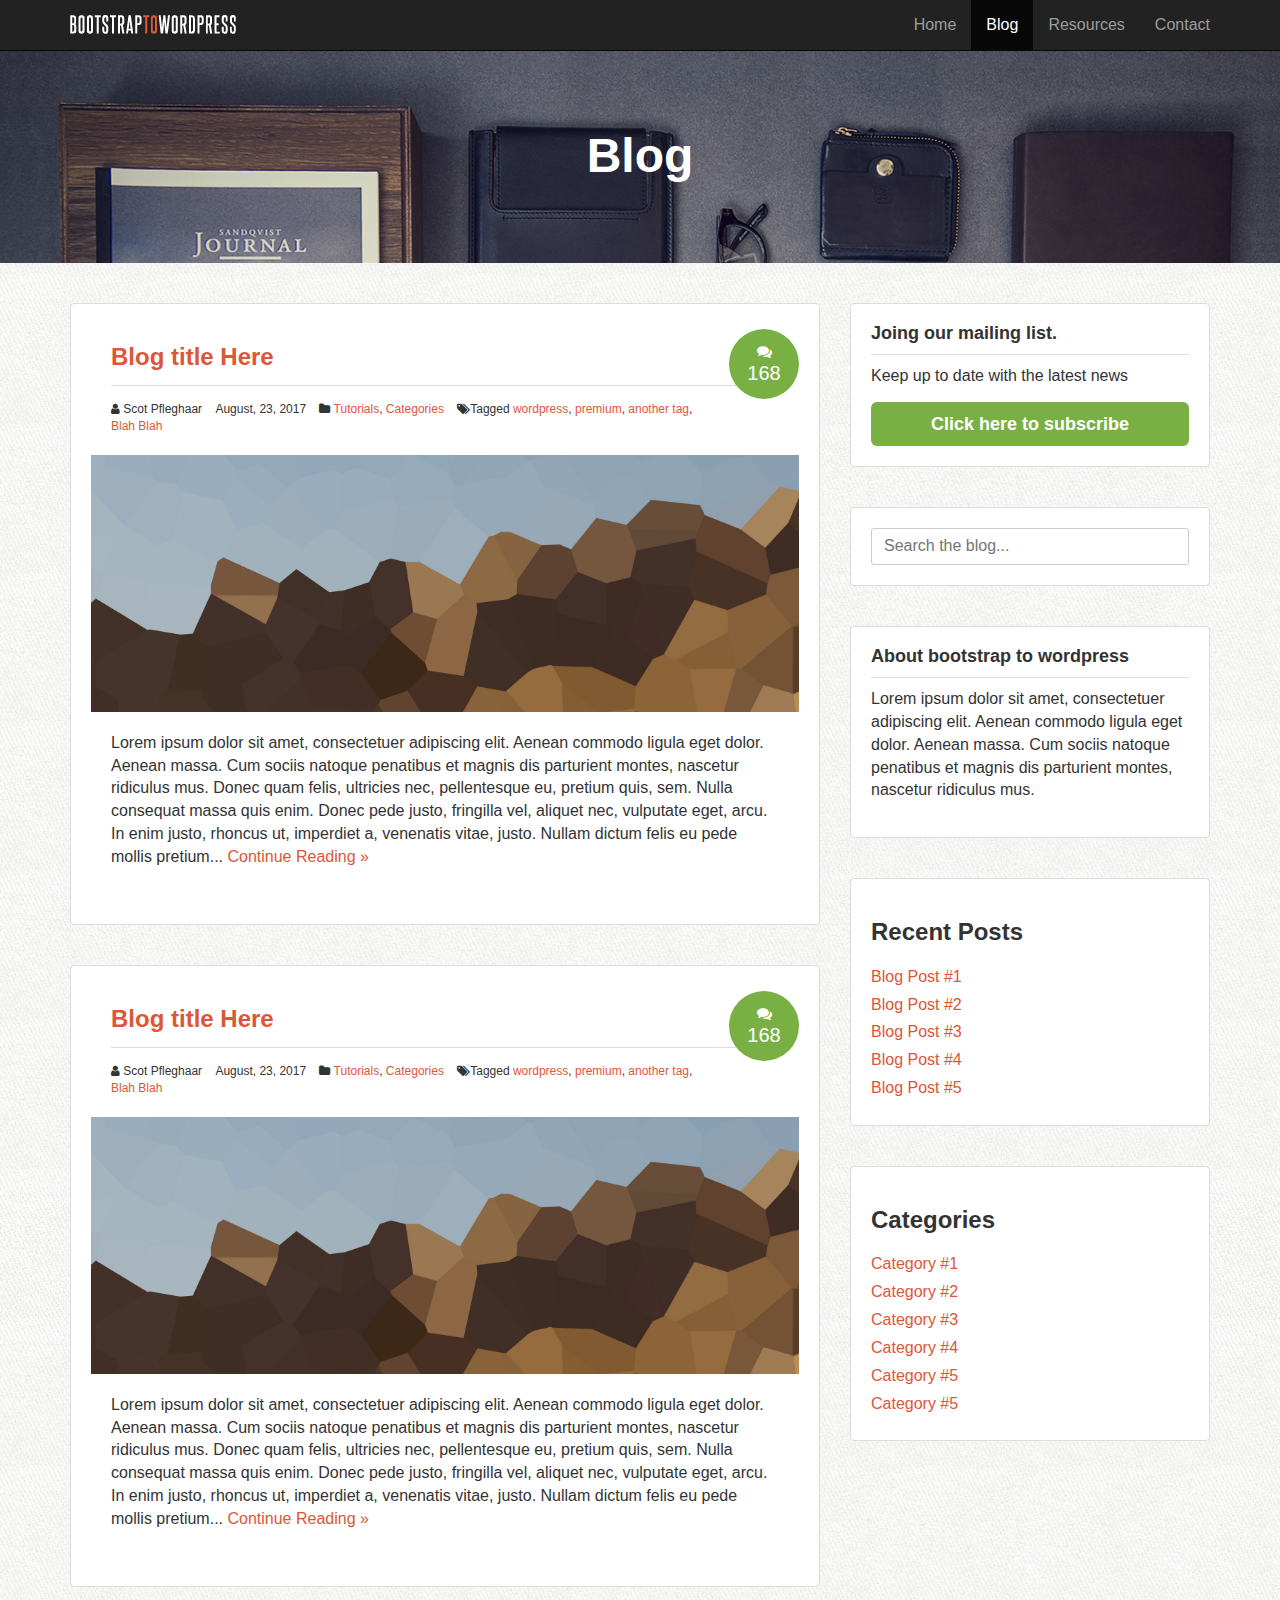
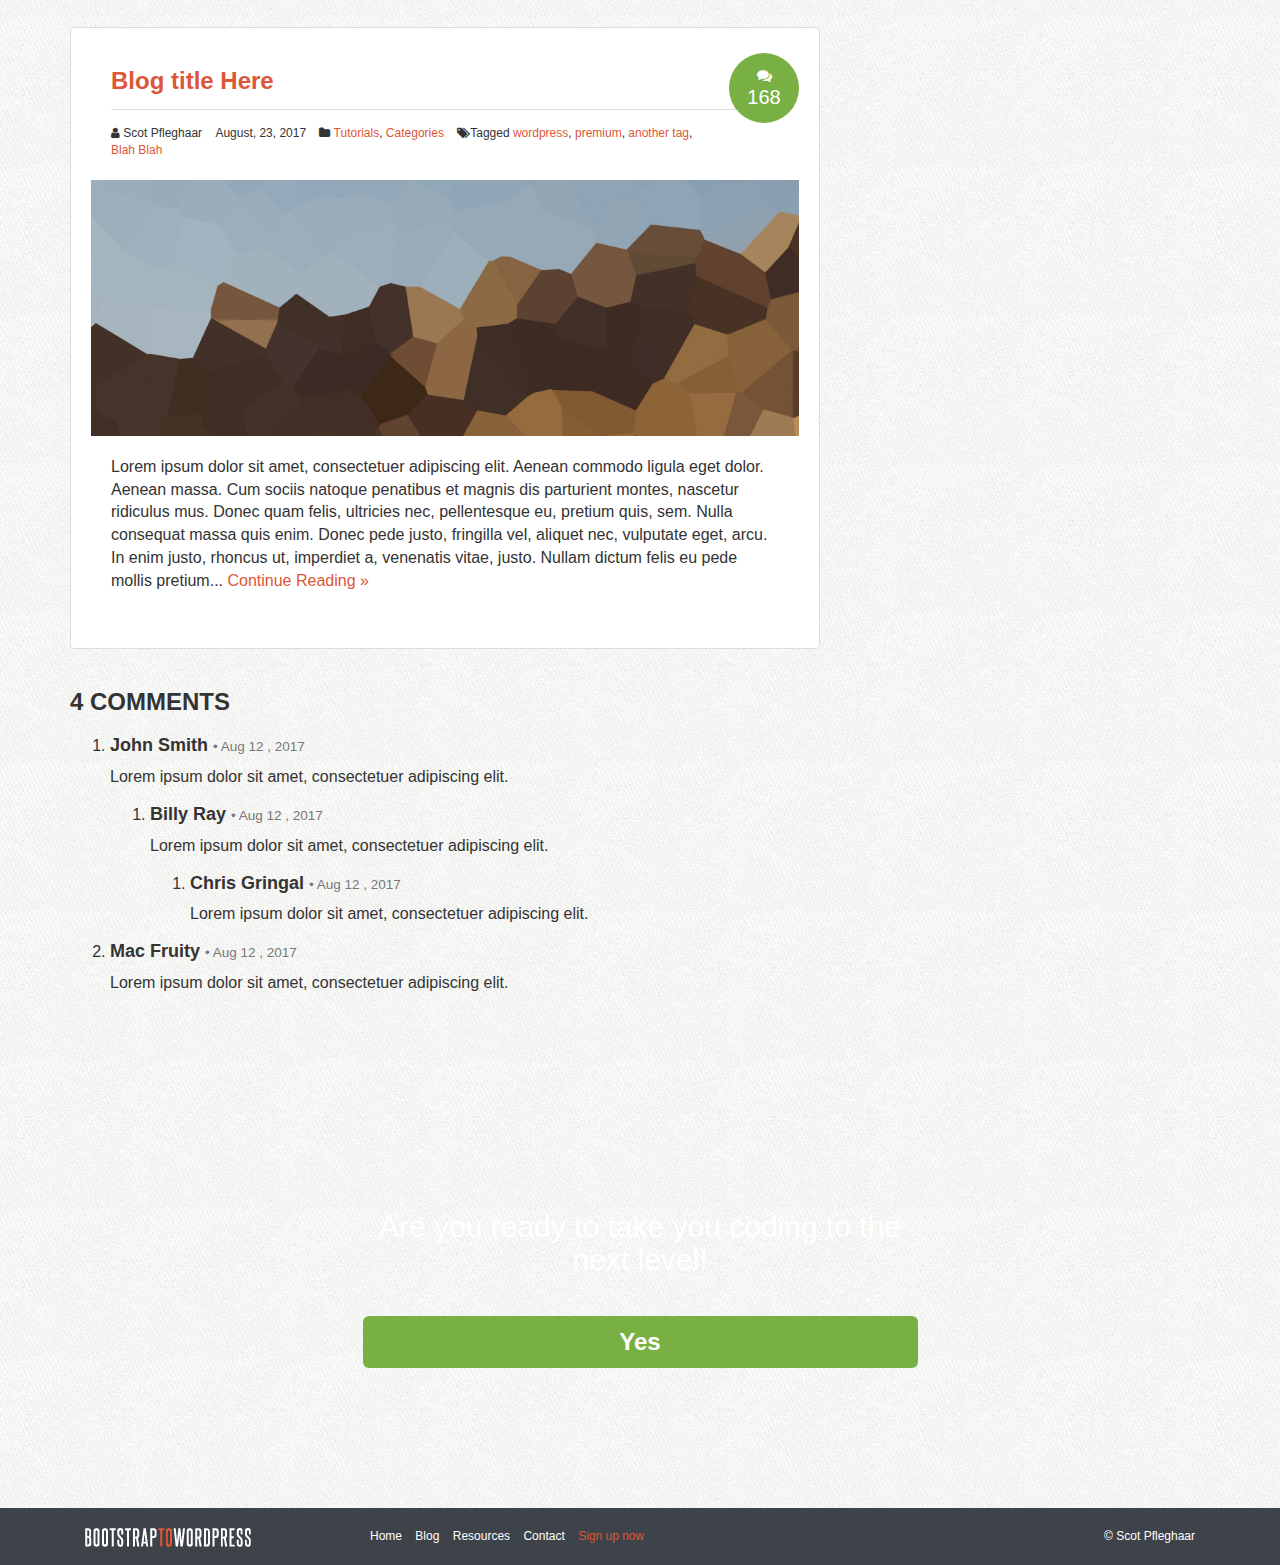
==== blog.html @ d0c0e161 "Initial Commit" ====
<!doctype html>

<html>

<head>
    <meta http-equiv="Content-Type" content="text/html; charset=UTF-8">

    <meta charset="UTF-8">

    <meta name="viewport" content "width=device-width, initial-scale=1">

    <meta name="description" content="">

    <meta name="author" content="">

    <!-- Latest compiled and minified CSS -->
    <link rel="stylesheet" href="https://maxcdn.bootstrapcdn.com/bootstrap/3.3.7/css/bootstrap.min.css">

    <!-- jQuery library -->
    <script src="https://ajax.googleapis.com/ajax/libs/jquery/3.2.1/jquery.min.js"></script>

    <!-- Latest compiled JavaScript -->
    <script src="https://maxcdn.bootstrapcdn.com/bootstrap/3.3.7/js/bootstrap.min.js"></script>
    <link rel="icon" href="assets/img/favicon.ico">

    <!-- FONT AWESOME CDN -->
    <script src="https://maxcdn.bootstrapcdn.com/font-awesome/4.7.0/css/font-awesome.min.css"></script>

    <!-- Custom CSS -->
    <link href="assets/css/custom.css" rel="stylesheet">
    <!-- Add icon library -->
    <link rel="stylesheet" href="https://cdnjs.cloudflare.com/ajax/libs/font-awesome/4.7.0/css/font-awesome.min.css">




    <title>Learning Bootstrap to Wordpress</title>

    <!-- HTML5 Shim and Respond.js IE8 support of HTML5 elements and media queries -->
    <!-- WARNING: Respond.js doesn't work if you view the page via file:// -->
    <!--[if lt IE 9]>
			<script src="https://oss.maxcdn.com/libs/html5shiv/3.7.0/html5shiv.js"></script>
			<script src="https://oss.maxcdn.com/libs/respond.js/1.4.2/respond.min.js"></script>
		<![endif]-->


</head>

<body class="blog">
    <!-- HEADER ======================================-->
    <header class="site-header" role="banner">

        <!-- NAVBAR ======================================-->
        <div class="navbar-wrapper">
            <div class="navbar navbar-inverse navbar-fixed-top" role="navigation">
                <div class="container">
                    <div class=navbar-header>
                        <button type="button" class="navbar-toggle" data-toggle="collapse" data-target=".navbar-collapse">
                                <span class="sr-only">Toggle Navigation</span>
                                <span class="icon-bar"></span>
                                <span class="icon-bar"></span>
                                <span class="icon-bar"></span>
                            </button>
                        <a class="navbar-brand" href="/"><img src="assets/img/logo.png" alt="BootStrap to Wordpress"></a>
                    </div>

                    <div class="navbar-collapse collapse">
                        <ul class="nav navbar-nav navbar-right">
                            <li>
                                <a href="/">Home</a>
                            </li>
                            <li class="active">
                                <a href="blog.html">Blog</a>
                            </li>
                            <li>
                                <a href="resources.html">Resources</a>
                            </li>
                            <li>
                                <a href="contact.html">Contact</a>
                            </li>
                        </ul>
                    </div>
                </div>
            </div>
        </div>

    </header>

    <section class="feature-image feature-image-default feature-image-default-alt" data-type="background" data-speed="2">
        <h1 class="page-title">Blog</h1>
    </section>
    <!-- Blog content ======================================-->
    <div class="container">
        <div class="row" id="primary">
            <main id="content" class="col-sm-8" role="main">
                <article class="post">
                    <header>
                        <h3>
                            <a href="post.html">Blog title Here</a>
                        </h3>
                        <div class="post-details">
                            <i class="fa fa-user">

                            </i> Scot Pfleghaar
                            <i class="fa fa-clock-0">
                                
                            </i><time>August, 23, 2017</time>
                            <i class="fa fa-folder">
                                
                            </i>
                            <a href="#">Tutorials</a>, <a href="#">Categories</a>
                            <i class="fa fa-tags">
                                
                            </i>Tagged
                            <a href="#">wordpress</a>, <a href="#">premium</a>, <a href="#">another tag</a>, <a href="#">Blah Blah</a>
                            <div class="post-comments-badge">
                                <a href=""><i class="fa fa-comments"></i> 168</a>
                            </div>

                        </div>
                    </header>
                    <div class="post-image" alt="Hero Image">
                        <img src="assets/img/hero-bg.jpg">
                    </div>
                    <div class="post-excerpt">
                        <p>Lorem ipsum dolor sit amet, consectetuer adipiscing elit. Aenean commodo ligula eget dolor. Aenean massa. Cum sociis natoque penatibus et magnis dis parturient montes, nascetur ridiculus mus. Donec quam felis, ultricies nec, pellentesque eu, pretium quis, sem. Nulla consequat massa quis enim. Donec pede justo, fringilla vel, aliquet nec, vulputate eget, arcu. In enim justo, rhoncus ut, imperdiet a, venenatis vitae, justo. Nullam dictum felis eu pede mollis pretium... <a href="post.html">Continue Reading &raquo;</a></p>
                    </div>
                </article>
                <article class="post">
                    <header>
                        <h3>
                            <a href="post.html">Blog title Here</a>
                        </h3>
                        <div class="post-details">
                            <i class="fa fa-user">

                            </i> Scot Pfleghaar
                            <i class="fa fa-clock-0">
                                
                            </i><time>August, 23, 2017</time>
                            <i class="fa fa-folder">
                                
                            </i>
                            <a href="#">Tutorials</a>, <a href="#">Categories</a>
                            <i class="fa fa-tags">
                                
                            </i>Tagged
                            <a href="#">wordpress</a>, <a href="#">premium</a>, <a href="#">another tag</a>, <a href="#">Blah Blah</a>
                            <div class="post-comments-badge">
                                <a href=""><i class="fa fa-comments"></i> 168</a>
                            </div>

                        </div>
                    </header>
                    <div class="post-image" alt="Hero Image">
                        <img src="assets/img/hero-bg.jpg">
                    </div>
                    <div class="post-excerpt">
                        <p>Lorem ipsum dolor sit amet, consectetuer adipiscing elit. Aenean commodo ligula eget dolor. Aenean massa. Cum sociis natoque penatibus et magnis dis parturient montes, nascetur ridiculus mus. Donec quam felis, ultricies nec, pellentesque eu, pretium quis, sem. Nulla consequat massa quis enim. Donec pede justo, fringilla vel, aliquet nec, vulputate eget, arcu. In enim justo, rhoncus ut, imperdiet a, venenatis vitae, justo. Nullam dictum felis eu pede mollis pretium... <a href="post.html">Continue Reading &raquo;</a></p>
                    </div>
                </article>
                <article class="post">
                    <header>
                        <h3>
                            <a href="post.html">Blog title Here</a>
                        </h3>
                        <div class="post-details">
                            <i class="fa fa-user">

                            </i> Scot Pfleghaar
                            <i class="fa fa-clock-0">
                                
                            </i><time>August, 23, 2017</time>
                            <i class="fa fa-folder">
                                
                            </i>
                            <a href="#">Tutorials</a>, <a href="#">Categories</a>
                            <i class="fa fa-tags">
                                
                            </i>Tagged
                            <a href="#">wordpress</a>, <a href="#">premium</a>, <a href="#">another tag</a>, <a href="#">Blah Blah</a>
                            <div class="post-comments-badge">
                                <a href=""><i class="fa fa-comments"></i> 168</a>
                            </div>

                        </div>
                    </header>


                    <div class="post-image" alt="Hero Image">
                        <img src="assets/img/hero-bg.jpg">
                    </div>
                    <div class="post-excerpt">
                        <p>Lorem ipsum dolor sit amet, consectetuer adipiscing elit. Aenean commodo ligula eget dolor. Aenean massa. Cum sociis natoque penatibus et magnis dis parturient montes, nascetur ridiculus mus. Donec quam felis, ultricies nec, pellentesque eu, pretium quis, sem. Nulla consequat massa quis enim. Donec pede justo, fringilla vel, aliquet nec, vulputate eget, arcu. In enim justo, rhoncus ut, imperdiet a, venenatis vitae, justo. Nullam dictum felis eu pede mollis pretium... <a href="post.html">Continue Reading &raquo;</a></p>
                    </div>
                </article>

                <div id="comments">
                    <div class="comments-wrap">
                        <h3>4 COMMENTS</h3>
                        <ol class="comment-list">
                            <li class="comment">
                                <h4>John Smith <small>&bull; Aug 12 , 2017</small></h4>
                                <div class="comment-body">
                                    <p>Lorem ipsum dolor sit amet, consectetuer adipiscing elit.</p>
                                </div>
                                <ol class="children">
                                    <li class="comment">
                                        <h4>Billy Ray <small>&bull; Aug 12 , 2017</small></h4>
                                        <div class="comment-body">
                                            <p>Lorem ipsum dolor sit amet, consectetuer adipiscing elit.</p>
                                        </div>
                                        <ol class="children">
                                            <li class="comment">
                                                <h4>Chris Gringal <small>&bull; Aug 12 , 2017</small></h4>
                                                <div class="comment-body">
                                                    <p>Lorem ipsum dolor sit amet, consectetuer adipiscing elit.</p>
                                                </div>
                                            </li>
                                        </ol>
                                    </li>
                                </ol>
                            </li>
                            <li class="comment">
                                <h4>Mac Fruity <small>&bull; Aug 12 , 2017</small></h4>
                                <div class="comment-body">
                                    <p>Lorem ipsum dolor sit amet, consectetuer adipiscing elit.</p>
                                </div>
                            </li>
                        </ol>

                    </div>
                </div>

            </main>
            <!-- Sidebar ======================================-->
            <aside class="col-sm-4">
                <div class="widget">
                    <h4>Joing our mailing list.</h4>
                    <p>Keep up to date with the latest news</p>
                    <button class="btn btn-success btn-lg btn-block" data-toggle="modal" data-target="#myModal">Click here to subscribe</button>
                </div>

                <div class="widget">
                    <form role="form" class="search-form">
                        <label for="sidebar-search" class="sr-only">Search the blog</label>
                        <input type="text" id="sidebar-search" placeholder="Search the blog...">
                    </form>
                </div>

                <div class="widget">
                    <h4>About bootstrap to wordpress</h4>
                    <p>Lorem ipsum dolor sit amet, consectetuer adipiscing elit. Aenean commodo ligula eget dolor. Aenean massa. Cum sociis natoque penatibus et magnis dis parturient montes, nascetur ridiculus mus.</p>
                </div>

                <div class="widget">
                    <h3>Recent Posts</h3>
                    <ul>
                        <li>
                            <a href="#">Blog Post #1</a>
                        </li>
                        <li>
                            <a href="#">Blog Post #2</a>
                        </li>
                        <li>
                            <a href="#">Blog Post #3</a>
                        </li>
                        <li>
                            <a href="#">Blog Post #4</a>
                        </li>
                        <li>
                            <a href="#">Blog Post #5</a>
                        </li>
                    </ul>
                </div>
                <div class="widget">
                    <h3>Categories</h3>
                    <ul>
                        <li>
                            <a href="#">Category #1</a>
                        </li>
                        <li>
                            <a href="#">Category #2</a>
                        </li>
                        <li>
                            <a href="#">Category #3</a>
                        </li>
                        <li>
                            <a href="#">Category #4</a>
                        </li>
                        <li>
                            <a href="#">Category #5</a>
                        </li>
                        <li>
                            <a href="#">Category #5</a>
                        </li>
                    </ul>
                </div>

            </aside>
        </div>
    </div>







    <!-- Sign Up ======================================-->
    <section id="signup" data-type="background" data-speed="4">
        <div class="container">
            <div class="row">
                <div class="col-sm-6 col-sm-offset-3">
                    <h2>Are you ready to take you coding to the next level!</h2>
                    <p href="#" class="btn btn-lg btn-block btn-success">Yes</p>
                </div>
            </div>
        </div>
    </section>

    <!-- FOOTER ======================================-->
    <footer>
        <div class="container">
            <div class="col-sm-3">
                <p>
                    <a href="/"><img src="assets/img/logo.png" alt="bootstrap to wordpress"></a>
                </p>
            </div>
            <div class="col-sm-6">
                <nav>
                    <ul class="list-unstyled list-inline">
                        <li>
                            <a href="">Home</a>
                        </li>
                        <li>
                            <a href="">Blog</a>
                        </li>
                        <li>
                            <a href="">Resources</a>
                        </li>
                        <li>
                            <a href="">Contact</a>
                        </li>
                        <li class="signup-link">
                            <a href="">Sign up now</a>
                        </li>
                    </ul>
                </nav>
            </div>
            <div class="col-sm-3">
                <p class="pull-right">&copy; Scot Pfleghaar</p>
            </div>
        </div>
    </footer>

    <!-- MODAL ======================================-->
    <div class="modal fade" id="myModal">
        <div class="modal-dialoge">
            <div class="modal-content">
                <div class="modal-header">
                    <button type="button" class="close" data-dismiss="modal">
                            <span aria-hidden="true">&times;</span>
                            <span class="sr-only">Close</span>
                        </button>
                    <h4 class="modal-title" id="myModalLabel"><i class="fa fa-envalope"></i>Subscribe to our mailing list</h4>
                </div>

                <div class="modal-body">
                    <p>Simply enter you name and e-mail</p>
                    <form class="form-inline" role="form">
                        <div class="form-group">
                            <label class="sr-only" for="subscribe-name">Your first name</label>
                            <input type="text" class="form-control" id="subscribe-name" placeholder="Your First Name">
                        </div>
                    </form>
                    <form class="form-inline" role="form">
                        <div class="form-group">
                            <label class="sr-only" for="subscribe-email">And your email</label>
                            <input type="text" class="form-control" id="subscribe-email" placeholder="and your e-mail">

                        </div>
                        <input type="submit" class="btn btn-danger" value="Suscribe!">
                    </form>
                    <hr>
                    <p>By providing your email to consent to recieving occasional promotional emails.</p>
                </div>
            </div>
        </div>
    </div>



    <script src="assets/js/main.js"></script>


</body>

</html>
---- assets/css/custom.css ----
/*
Colour References

Green: #79b044
Salmon: #dd5638
Blu Gray: #3e4249

*/


/* === General === */

body {
    margin-top: 50px;
    font-family: Helvetica;
    font-size: 16px;
    background: url('../img/tile.jpg') top left repeat;
}


/* === Global === */

h1,
h2,
h3,
h4,
h5,
h6 {
    font-weight: bold;
}

h1 {
    font-size: 3em;
}

h1,
h2 {
    margin: 0 0 40px;
}

h3 {
    margin: 20px 0;
}

h4 {
    font-size: 18px;
}

p {
    margin: 0 0 15px;
}

p.lead {
    font-weight: normal;
}

a:link,
a:visited {
    color: #dd5638;
    text-decoration: none;
}

img {
    max-width: 100%;
}

.modal-content {
    background: url('../img/tile.jpg') top left repeat;
}

.badge.social {
    background: #ccc;
    font-size: 24px;
    height: 40px;
    width: 40px;
    text-align: center;
    line-height: 40px;
    margin: 0 5px 20px 0;
    -webkit-border-radious: 50px;
    -moz-border-radious: 50px;
    border-radius: 50px;
    color: white;
}

.badge.social.twitter:hover {
    background: #55acee;
}

.badge.social.facebook:hover {
    background: #3b5998;
}

.badge.social.gplus:hover {
    background: #db4b39;
}

button,
input,
.btn,
a.btn {
    color: white;
}

.btn {
    font-weight: bold;
}

button:focus {
    outline: none;
}

.btn-danger {
    background-color: #dd5638;
    border-collapse: #d95131;
}

.btn-success {
    background: #79b044;
    border: none;
}

.btn-success:hover {
    background: #6a9b3d;
    border-color: #6a9b3d;
}


/* === Hero === */

#hero {
    background: url('../img/hero-bg.jpg') 50% 0 repeat fixed;
    min-height: 500px;
    padding: 40px 0;
    color: white
}

#hero article {
    width: 100%;
    text-align: center;
}

#hero .hero-text {
    margin-top: 30px;
}

#price-timeline {
    margin: 30px 0 60px;
    text-align: center;
}

#price-timeline .price {
    display: inline-block;
    margin: 0 2% 0 0;
    width: 30%;
    background: #3e4249;
    padding: 10px 20px 30px;
    position: relative;
    vertical-align: top;
}

#price-timeline .price.active {
    background: #dd5638;
}

#price-timeline .price span {
    background: #101010;
    display: block;
    height: 70px;
    width: 70px;
    text-align: center;
    line-height: 70px;
    font-weight: bold;
    font-size: 24px;
    border-radius: 100%;
    position: absolute;
    bottom: -35px;
    left: 50%;
    margin-left: -35px;
}

#price-timeline h4 {
    margin: 0 0 10px;
}

#price-timeline h4 small {
    color: white;
    font-weight: bold;
    display: block;
}


/* === Layout === */

.row+.row {
    margin-top: 20px;
}

#optin {
    background: #3e4249;
    padding: 20px 0;
    color: white;
    font-size: 1.2em;
}

#optin p {
    margin: 7px 0 0 0;
}

#who-benefits {
    background: white;
}

section {
    padding: 80px 0;
}

.section-header {
    text-align: center;
}

section h2 {
    margin: 20px 0 40px;
}

section h3 {
    margin: 30px 0 10px;
}

#primary {
    padding-top: 40px;
    padding-bottom: 40px;
}

.feature-image {
    display: table;
    width: 100%;
}

.feature-image-default {
    background: url('../img/stuff-feature.jpg') no-repeat;
    background-size: cover;
}

.feature-image-default {
    background: url('../img/hipster-stuff.jpg') no-repeat;
    background-size: cover;
}

.feature-image-default h1 {
    display: table-cell;
    vertical-align: middle;
    text-align: center;
    color: white;
}

#course-features {
    background: #3e4249;
    color: white;
    text-align: center;
}

#project-features {
    text-align: center;
}

#featurette {
    text-align: center;
    background: url('../img/stuff-bg.jpg') 50% 100%;
    background-size: cover;
    color: white;
}

#instructor {
    background: white url('../img/brad-elvis.png') 90% -10px no-repeat;
}

#instructor h2 {
    margin: 0 0 20px 0;
}

#instructor .num {
    font-size: 30px;
    font-weight: bold;
    color: white;
    line-height: 24px;
    height: 140px;
    width: 140px;
    text-align: center;
    background: #dd5638;
    -webkit-border-radus: 100px;
    -moz-border-radus: 100px;
    border-radius: 100%;
    display: table;
}

#instructor .num .num-content {
    display: table-cell;
    vertical-align: middle;
}

#instructor .num span {
    display: block;
    font-size: 20px;
    font-weight: normal;
}

#kudos {
    text-align: center;
}

.testimonial {
    margin-bottom: 60px;
}

.testimonial img {
    border-radius: 50%;
}

#signup {
    text-align: center;
    background: url('../img/hipster-stuff.jpg') center center repeat fixed;
    background-size: cover;
    color: white;
    padding: 140px 0;
}

#signup h2 {
    font-weight: normal;
}

#signup h2 strong {
    border-bottom: solid 2px #dd5638;
}

#signup .btn {
    font-size: 24px;
}

footer {
    background: #3e4249;
    color: white;
    padding: 20px 0 10px;
    font-size: 12px;
}

footer p {
    margin: 0;
}

footer a:link,
footer a:visited {
    color: white;
}

footer a:hover {
    color: #dd5638;
}

footer li.signup-link a {
    color: #dd5638;
}

footer li.signup-link a:hover {
    font-weight: bold;
}

blockquote {
    padding: 0;
    border: none;
    font-style: italic;
    text-align: left;
}

blockquote cite {
    display: block;
    color: #777;
    margin: 15px 0 0 0;
}

blockquote:before {
    display: none;
}


/* === Custom icon Sprites === */

i.ci {
    display: inline-block;
    height: 40px;
    width: 40px;
    background: url("../img/icon-sprite.png") no-repeat;
}

.ci.ci-computer {
    background-position: 0 0;
}

.ci.ci-watch {
    background-position: -40px 0;
}

.ci.ci-calender {
    background-position: -80px 0;
}

.ci.ci-cumminty {
    background-position: -120px 0;
}

.ci.ci-instructor {
    background-position: -160px 0;
}

.ci.ci-divice {
    background-position: -200px 0;
}


/* === Forms === */

label {
    display: block;
    font-weight: bold;
}

input[type="text"],
input[type="email"],
input[type="url"],
input[type="password"],
input[type="search"],
textarea {
    color: #666;
    border: 1px solid #ccc;
    border-radius: 3px;
    display: block;
    box-sizing: border-box;
    width: 100%;
    padding: 6px 12px;
}


/* === Modal === */

.modal-content {
    width: 20%;
    margin: 0 40%;
    margin-top: 20px;
}


/* === BLOG PAGE === */

.post,
.widget {
    position: relative;
    border: 1px solid #ddd;
    background: white;
    margin: 0 0 40px;
    border-radius: 4px;
}

.post header,
.post,
.post-excerpt,
.post .post-body {
    padding: 20px;
}

.post header h1,
.post header h3 {
    margin: 0 0 15px;
    padding: 0 0 15px;
    border-bottom: solid 1px #ddd;
}

.post header h1 {
    font-size: 24px;
}

.post-image {
    height: auto;
}

.post-details {
    font-size: 12px;
    width: 90%;
}

.post-details i.fa {
    padding-left: 10px;
}

.post-details i.fa:first-child {
    padding: 0;
}


/* === Widgets === */

.widget {
    padding: 20px;
}

.widget h4 {
    margin: 0 0 10px;
    padding: 0 0 10px;
    border-bottom: solid 1px #ddd;
}

.widget ul {
    list-style: none;
    margin: 0;
    padding: 0;
}

.widget ul li {
    margin: 0 0 5px;
}

.widget ul li:hover {
    position: relative;
    left: 1px;
}


/* === COMMENTS === */

.post-comments-badge {
    height: 70px;
    width: 70px;
    position: absolute;
    top: 25px;
    right: 20px;
    border: none;
    border-radius: 100%;
    background: #79b044;
    text-align: center;
    display: table;
}

.post-comments-badge a {
    display: table-cell;
    vertical-align: middle;
    color: white;
    font-size: 20px;
    line-height: 20px;
}

.post-comments-badge i.fa {
    display: block;
    font-size: 15px;
    padding: 0;
    margin-bottom: 4px;
}

.post-comments-badge:hover {
    background-color: #8bc653;
}


/* === Media Queries === */

@media screen and (max-width: 991px) {
    #instructor .container {
        background: rgba(255, 255, 255, 0.8);
    }
}

@media screen and (max-width: 768px) {
    .logo {
        width: 50%;
    }
    #optin p {
        margin: 0 0 10px;
    }
    #featurette iframe {
        height: 240px;
    }
}

@media screen and (max-width: 568px) {
    #instructor .num {
        height: 100px;
        width: 100px;
        font-size: 22px;
    }
    #instructor .num span {
        font-size: 16px;
    }
}
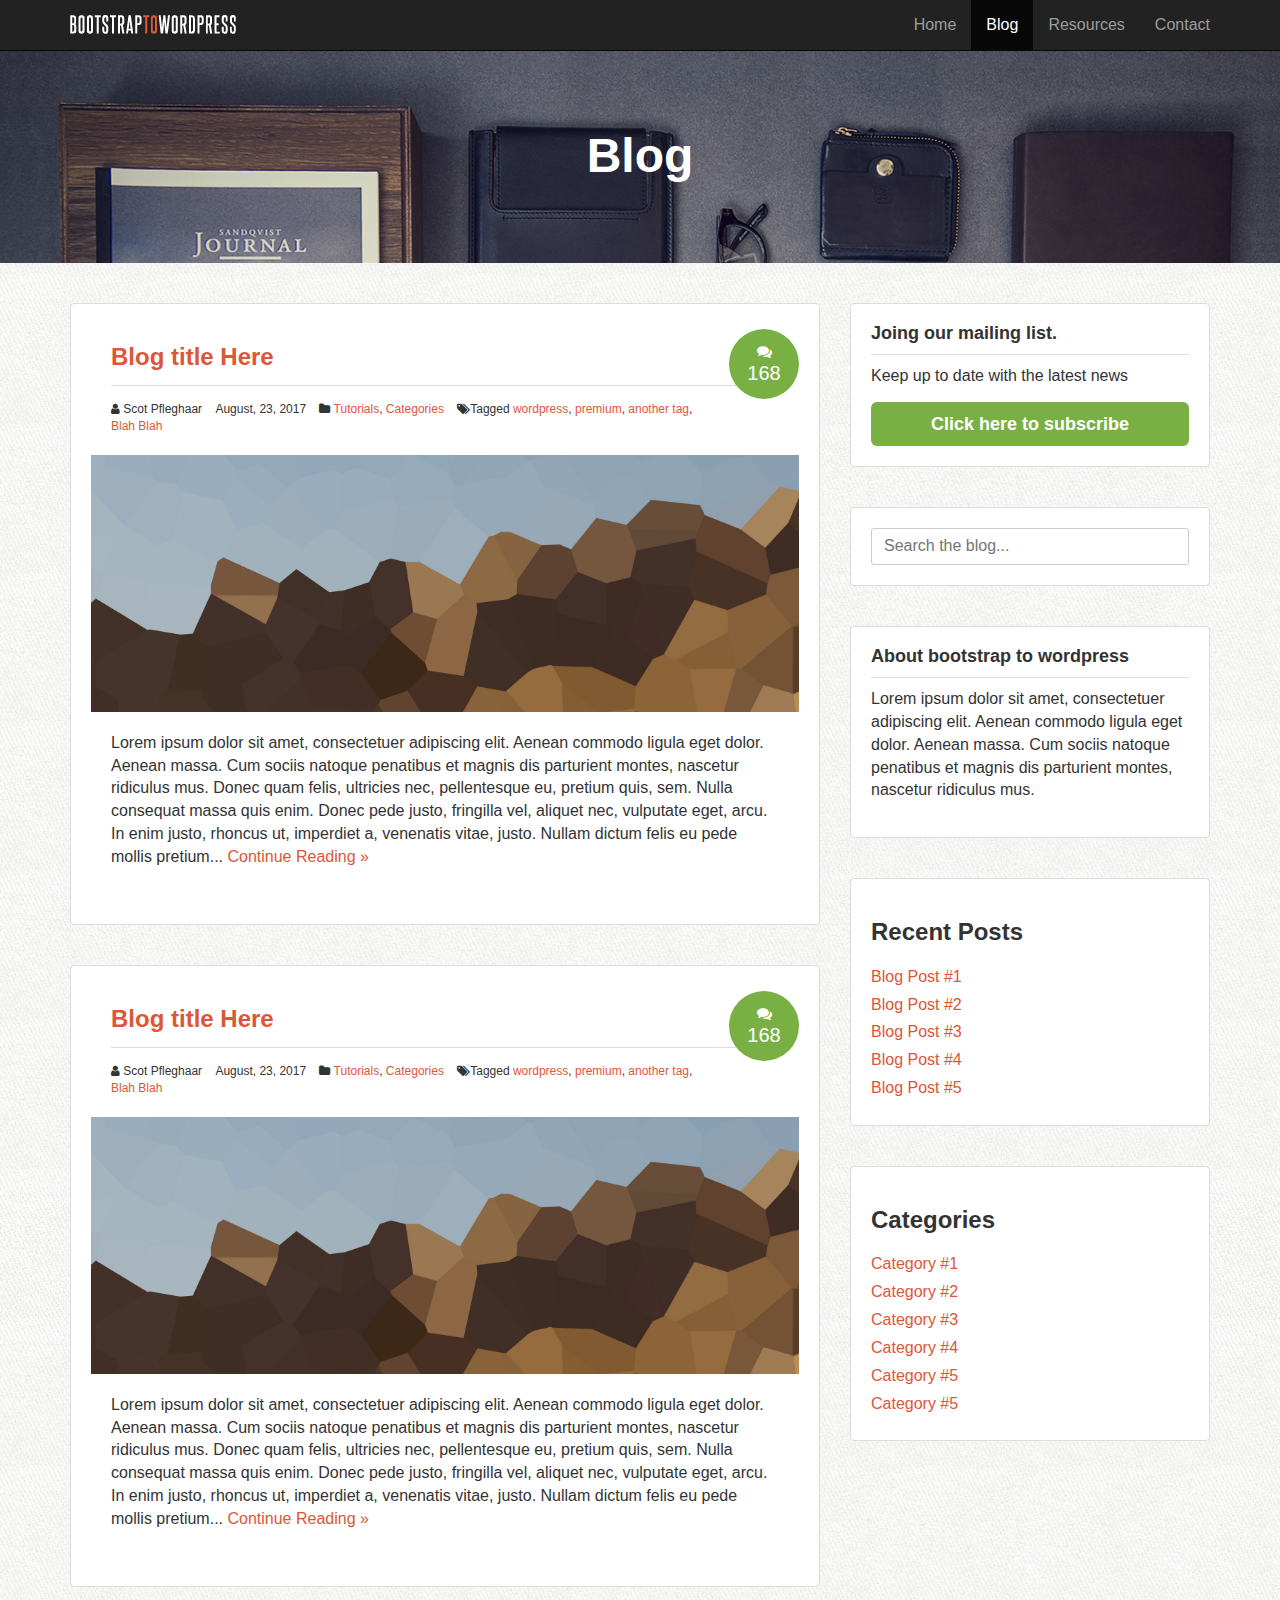
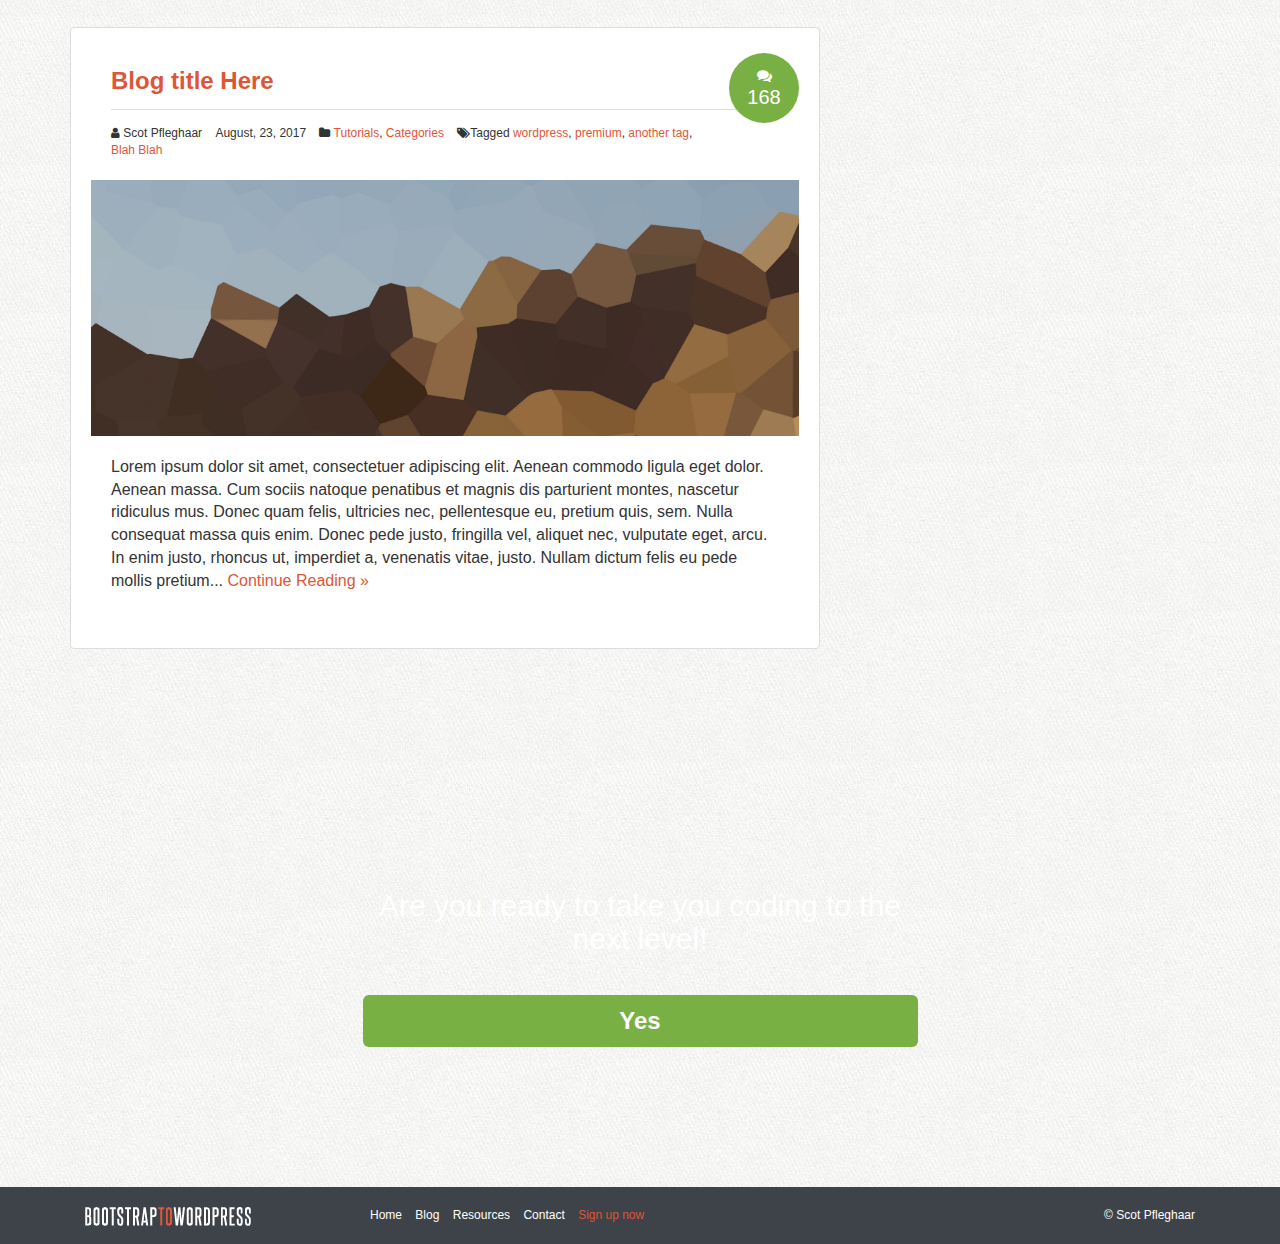
==== commit f2c169a6: "Complete HTML, CSS, and JS" ====
--- a/blog.html
+++ b/blog.html
@@ -195,42 +195,7 @@
                     </div>
                 </article>
 
-                <div id="comments">
-                    <div class="comments-wrap">
-                        <h3>4 COMMENTS</h3>
-                        <ol class="comment-list">
-                            <li class="comment">
-                                <h4>John Smith <small>&bull; Aug 12 , 2017</small></h4>
-                                <div class="comment-body">
-                                    <p>Lorem ipsum dolor sit amet, consectetuer adipiscing elit.</p>
-                                </div>
-                                <ol class="children">
-                                    <li class="comment">
-                                        <h4>Billy Ray <small>&bull; Aug 12 , 2017</small></h4>
-                                        <div class="comment-body">
-                                            <p>Lorem ipsum dolor sit amet, consectetuer adipiscing elit.</p>
-                                        </div>
-                                        <ol class="children">
-                                            <li class="comment">
-                                                <h4>Chris Gringal <small>&bull; Aug 12 , 2017</small></h4>
-                                                <div class="comment-body">
-                                                    <p>Lorem ipsum dolor sit amet, consectetuer adipiscing elit.</p>
-                                                </div>
-                                            </li>
-                                        </ol>
-                                    </li>
-                                </ol>
-                            </li>
-                            <li class="comment">
-                                <h4>Mac Fruity <small>&bull; Aug 12 , 2017</small></h4>
-                                <div class="comment-body">
-                                    <p>Lorem ipsum dolor sit amet, consectetuer adipiscing elit.</p>
-                                </div>
-                            </li>
-                        </ol>
-
-                    </div>
-                </div>
+
 
             </main>
             <!-- Sidebar ======================================-->
--- a/assets/css/custom.css
+++ b/assets/css/custom.css
@@ -438,6 +438,30 @@
     padding: 6px 12px;
 }
 
+input[type="submit"],
+button[type="submit"] {
+    display: inline-block;
+    margin-bottom: 0;
+    font-size: 18px;
+    font-weight: bold;
+    line-height: 1.33;
+    text-align: center;
+    white-space: nowrap;
+    vertical-align: middle;
+    cursor: pointer;
+    user-select: none;
+    background-image: none;
+    border: none;
+    border-radius: 6px;
+}
+
+input[type="submit"]:hover,
+button[type="submit"]:hover {
+    outline: none;
+    border: none;
+    background: #aaa;
+}
+
 
 /* === Modal === */
 
@@ -451,7 +475,8 @@
 /* === BLOG PAGE === */
 
 .post,
-.widget {
+.widget,
+#comments {
     position: relative;
     border: 1px solid #ddd;
     background: white;
@@ -462,7 +487,8 @@
 .post header,
 .post,
 .post-excerpt,
-.post .post-body {
+.post .post-body,
+#comments .comments-wrap {
     padding: 20px;
 }
 
@@ -555,6 +581,53 @@
 
 .post-comments-badge:hover {
     background-color: #8bc653;
+}
+
+#comments h3 {
+    text-align: center;
+}
+
+#comments h4 {
+    font-size: 1.3em;
+}
+
+#comments ol {
+    list-style: none;
+    padding: 0;
+    margin: 0;
+}
+
+#comments ol li {
+    background: rbga(0, 0, 0, 0.02);
+    padding: 10px 20px;
+    margin: 10px 0;
+    border-radius: 4px;
+    border: solid 1px rgba(0, 0, 0, 0.03)
+}
+
+#comments ol li ol.children {
+    padding: 0;
+    list-style: none;
+    font-size: 0.96em;
+}
+
+#leave-comment {
+    margin: 40px 0 0;
+    padding: 20px 0 0;
+    border-top: solid 1px #eee;
+}
+
+
+/* === Resources === */
+
+.resource {
+    width: 31.33333333%;
+    float: left;
+    margin: 0 3% 40px 0;
+}
+
+.resources:nth-child(3n) {
+    margin-right: 0;
 }
 
 
@@ -576,6 +649,9 @@
     #featurette iframe {
         height: 240px;
     }
+    .resources {
+        width: 48%;
+    }
 }
 
 @media screen and (max-width: 568px) {
